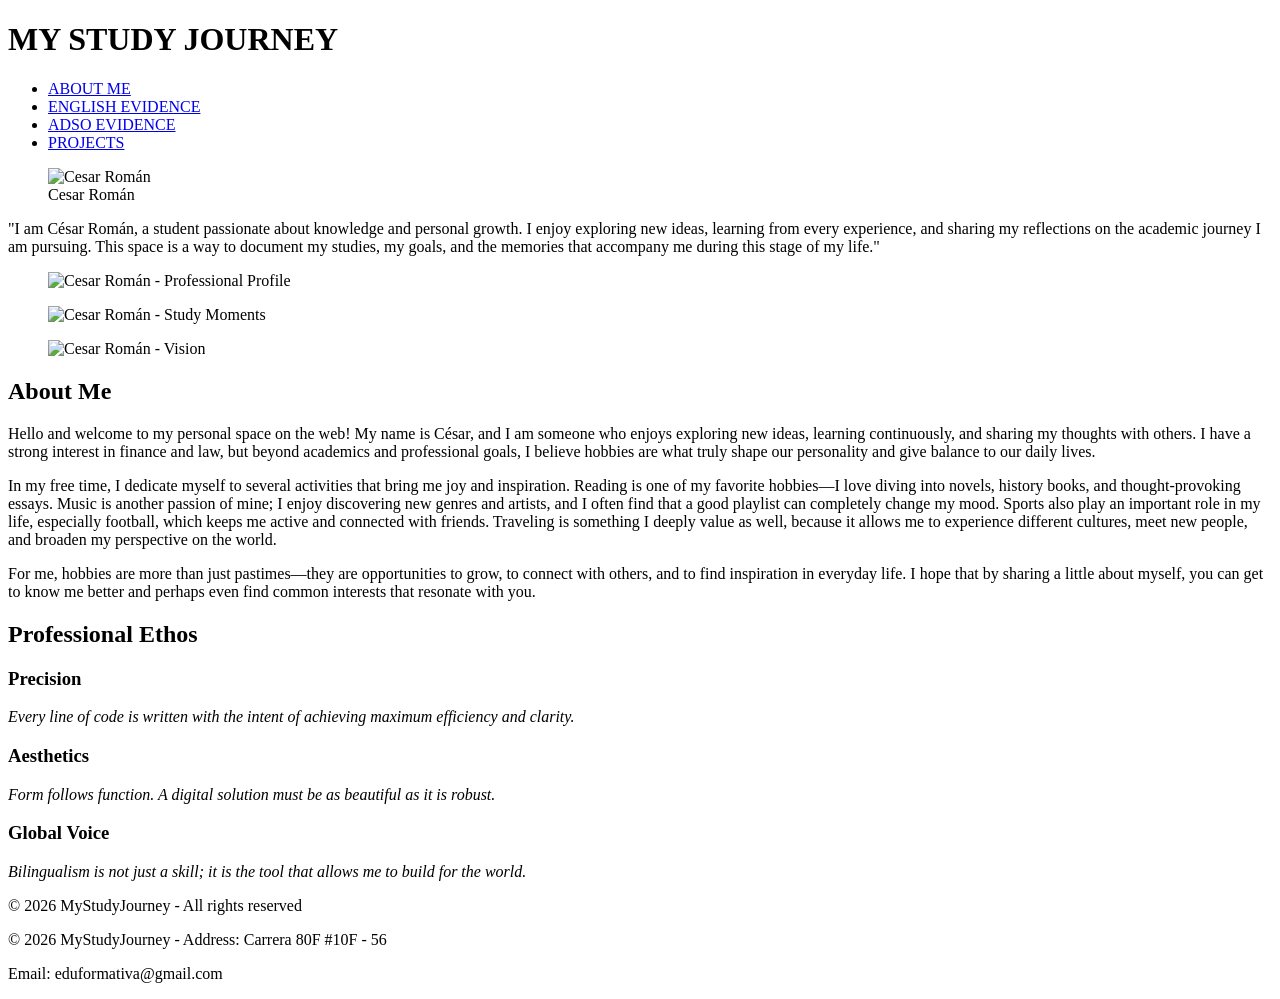
==== index.html @ 917e1575 "Add files via upload" ====
<!DOCTYPE html>
<html lang="en">
<head>
    <meta charset="UTF-8">
    <meta name="viewport" content="width=device-width, initial-scale=1.0">
    <meta name="description" content=""Welcome to MyStudyJourney, a personal blog where I share experiences, reflections, and lessons learned throughout my academic path.">
    <title>My Study Journey</title>
    <link rel="stylesheet" href="body.css">
</head>

<body>
    <header>
    <h1>MY STUDY JOURNEY</h1>
    <nav>
        <ul>
            <li><a href="index.html">ABOUT ME</a></li>
            <li><a href="ENGLISH_EVIDENCE.html">ENGLISH EVIDENCE</a></li>
            <li><a href="ADSO_EVIDENCE.html">ADSO EVIDENCE</a></li>
            <li><a href="PROJECTS.html">PROJECTS</a></li>  
        </ul>
    </nav>
    </header>


<main>
    <section>
        <figure>
            <img src="imagenes/CesarRomán.png" alt="Cesar Román">
            <figcaption>Cesar Román</figcaption>
        </figure>
        <p>"I am César Román, a student passionate about knowledge and personal growth. I enjoy exploring new ideas, learning from every experience, and sharing my reflections on the academic journey I am pursuing. This space is a way to document my studies, my goals, and the memories that accompany me during this stage of my life."</p>
    </section>

    <section class="gallery-essence">
    <div class="gallery-grid">
        <figure class="gallery-item">
            <img src="imagenes/caminata.jpg" alt="Cesar Román - Professional Profile">
        </figure>
        <figure class="gallery-item">
            <img src="imagenes/deporte.jpg" alt="Cesar Román - Study Moments">
        </figure>
        <figure class="gallery-item">
            <img src="imagenes/estudio.jpg" alt="Cesar Román - Vision">
        </figure>
    </div>
</section>

    <section id="about">
        <h2>About Me</h2>
            <p>Hello and welcome to my personal space on the web! 
            My name is César, and I am someone who enjoys exploring new ideas, learning continuously, 
            and sharing my thoughts with others. I have a strong interest in finance and law, 
            but beyond academics and professional goals, I believe hobbies are what truly shape our personality 
            and give balance to our daily lives.</p>

            <p>In my free time, I dedicate myself to several activities that bring me joy and inspiration. 
            Reading is one of my favorite hobbies—I love diving into novels, history books, and thought‑provoking essays. 
            Music is another passion of mine; I enjoy discovering new genres and artists, and I often find that 
            a good playlist can completely change my mood. Sports also play an important role in my life, 
            especially football, which keeps me active and connected with friends. 
            Traveling is something I deeply value as well, because it allows me to experience different cultures, 
            meet new people, and broaden my perspective on the world.</p>

            <p>For me, hobbies are more than just pastimes—they are opportunities to grow, 
            to connect with others, and to find inspiration in everyday life. 
            I hope that by sharing a little about myself, you can get to know me better 
            and perhaps even find common interests that resonate with you.</p>
    </section>

    <section class="philosophy-section">
    <h2 class="section-title">Professional Ethos</h2>
    <div class="philosophy-grid">
        <div class="ethos-item">
            <h3>Precision</h3>
            <p><i>Every line of code is written with the intent of achieving maximum efficiency and clarity.</i></p>
        </div>
        <div class="ethos-item">
            <h3>Aesthetics</h3>
            <p><i>Form follows function. A digital solution must be as beautiful as it is robust.</i></p>
        </div>
        <div class="ethos-item">
            <h3>Global Voice</h3>
            <p><i>Bilingualism is not just a skill; it is the tool that allows me to build for the world.</i></p>
        </div>
    </div>
</section>
</main>


    <footer>
            <p>© 2026 MyStudyJourney - All rights reserved</p>
            <p>© 2026 MyStudyJourney - Address: Carrera 80F #10F - 56</p>
            <p>Email: eduformativa@gmail.com</p>
    </footer>
    <script src="script.js"></script>
    </body>
</html>
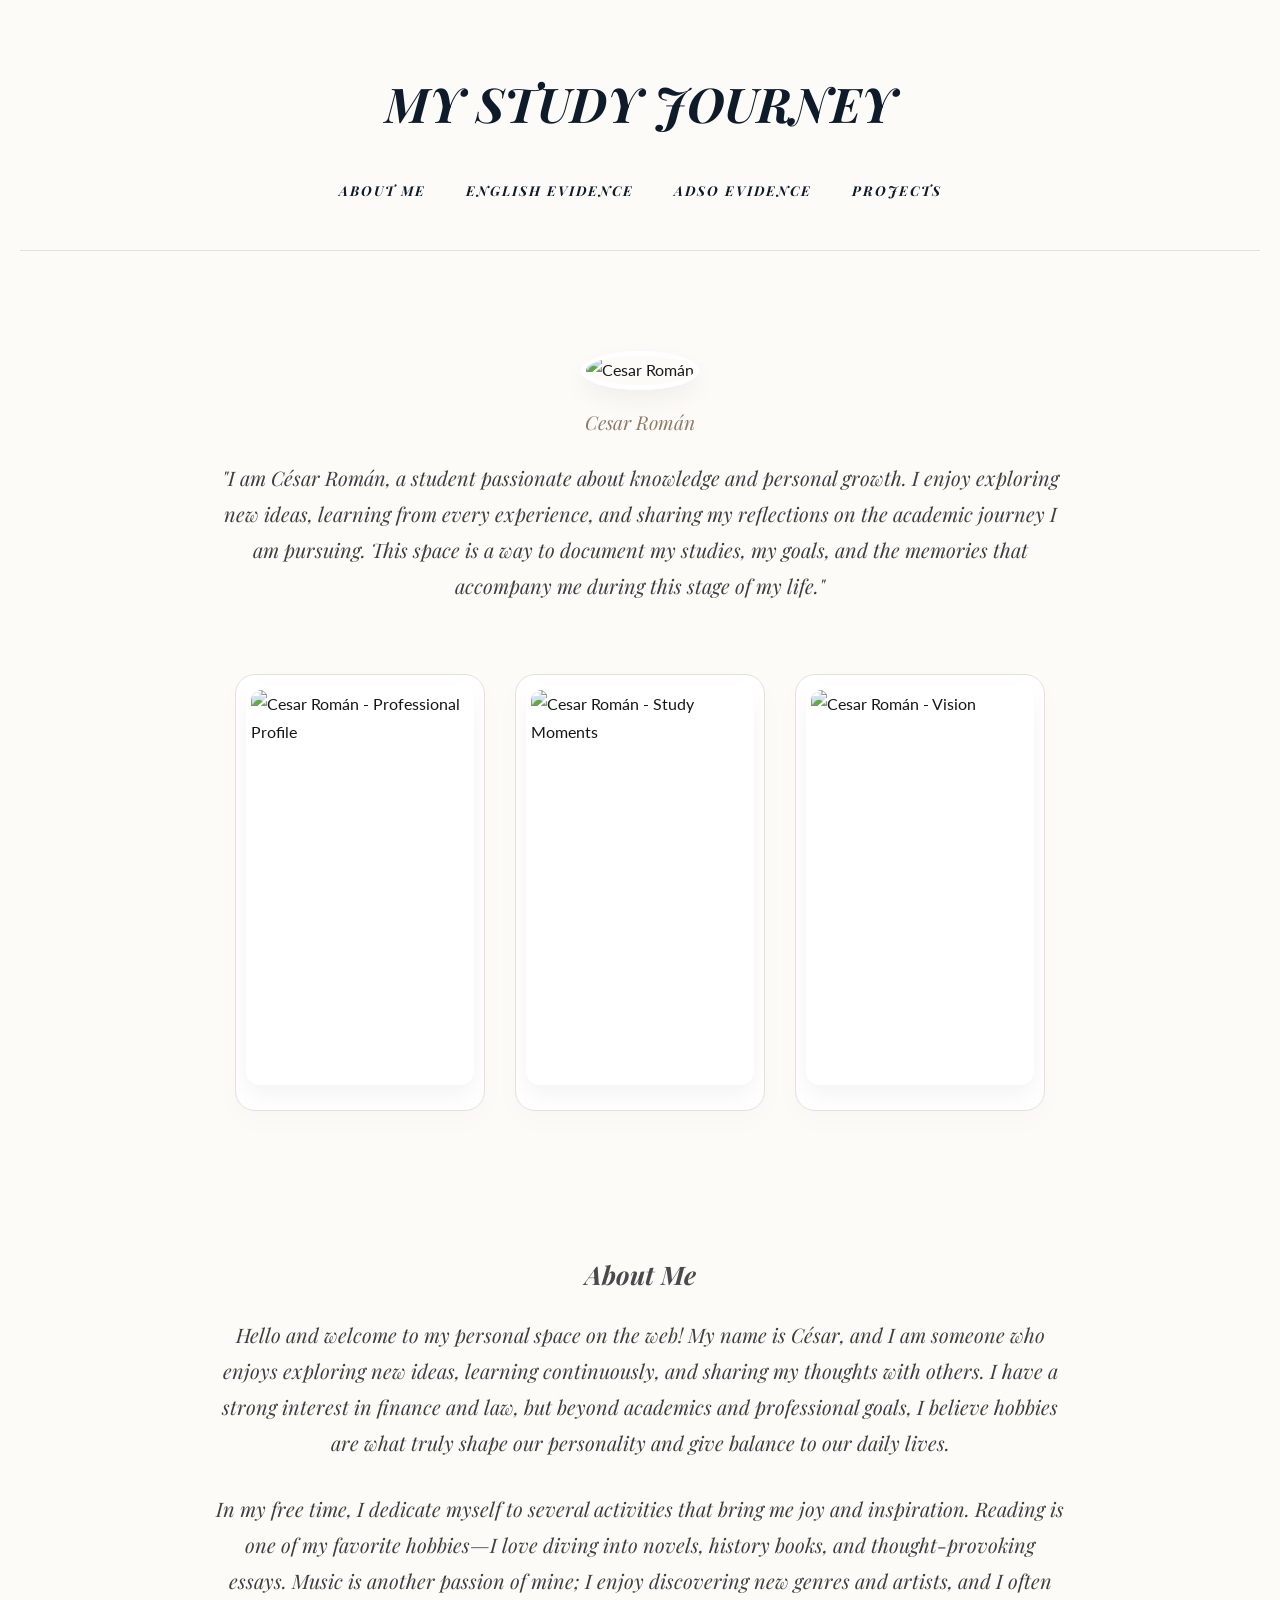
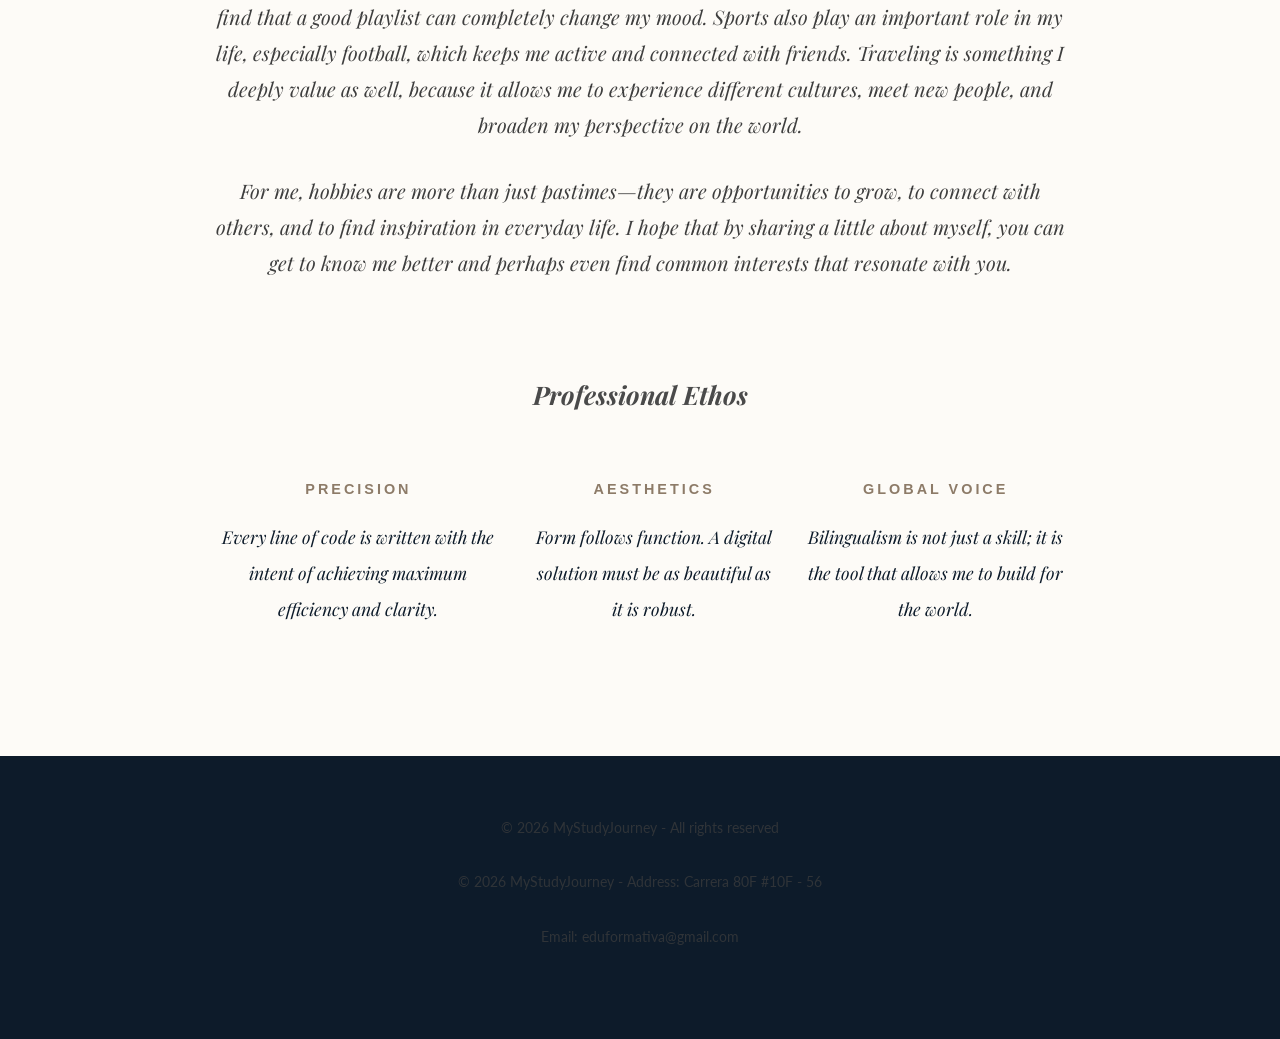
==== commit f0eb874b: "confirm" ====
--- a/index.html
+++ b/index.html
@@ -5,7 +5,7 @@
     <meta name="viewport" content="width=device-width, initial-scale=1.0">
     <meta name="description" content=""Welcome to MyStudyJourney, a personal blog where I share experiences, reflections, and lessons learned throughout my academic path.">
     <title>My Study Journey</title>
-    <link rel="stylesheet" href="body.css">
+    <link rel="stylesheet" href="./My_Study_Journey.html/body.css">
 </head>
 
 <body>
@@ -92,6 +92,6 @@
             <p>© 2026 MyStudyJourney - Address: Carrera 80F #10F - 56</p>
             <p>Email: eduformativa@gmail.com</p>
     </footer>
-    <script src="script.js"></script>
+    <script src="My_Study_Journey.html/script.js"></script>
     </body>
 </html>
--- a/My_Study_Journey.html/body.css
+++ b/My_Study_Journey.html/body.css
@@ -0,0 +1,264 @@
+/* =========================================
+   ESTILO: OLD MONEY REFINED (CURSIVA Y CENTRADO)
+   ========================================= */
+
+@import url('https://fonts.googleapis.com/css2?family=Playfair+Display:ital,wght@0,400;0,700;1,400;1,700&family=Lato:ital,wght@0,300;0,400;1,300;1,400&display=swap');
+
+* {
+    margin: 0;
+    padding: 0;
+    box-sizing: border-box;
+}
+
+body {
+    background-color: #fdfbf7;
+    color: #1a1a1a;
+    font-family: 'Lato', sans-serif;
+    line-height: 1.8;
+    overflow-x: hidden;
+}
+
+/* --- NAVEGACIÓN --- */
+nav {
+    padding: 30px 0;
+    background-color: #fff;
+    border-bottom: 1px solid #e5e0d8;
+    position: sticky;
+    top: 0;
+    z-index: 1000;
+}
+
+nav ul {
+    list-style: none;
+    display: flex;
+    justify-content: center;
+    gap: 40px;
+    flex-wrap: wrap;
+}
+
+nav ul li a {
+    text-decoration: none;
+    color: #0d1b2a;
+    font-size: 0.85rem;
+    letter-spacing: 2px;
+    font-weight: 700;
+    text-transform: uppercase;
+    display: inline-block;
+    transition: all 0.3s ease;
+    position: relative;
+}
+
+nav ul li a:hover {
+    color: #8d7b68;
+    transform: scale(1.1);
+}
+
+nav ul li a::after {
+    content: '';
+    position: absolute;
+    width: 0;
+    height: 1px;
+    bottom: -5px;
+    left: 0;
+    background-color: #8d7b68;
+    transition: width 0.3s ease;
+}
+
+nav ul li a:hover::after {
+    width: 100%;
+}
+
+/* --- ENCABEZADOS Y TÍTULOS --- */
+header {
+    text-align: center;
+    padding: 60px 20px;
+}
+
+h1 {
+    text-align: center;
+    font-family: 'Playfair Display', serif;
+    font-size: 3rem;
+    color: #0d1b2a;
+    font-style: italic; /* Inclinada a la derecha */
+}
+
+/* Títulos de videos centrados sobre el contenido */
+h2 {
+    font-family: 'Playfair Display', serif;
+    font-size: 1.6rem;
+    color: #4a4a4a;
+    font-style: italic; /* Inclinada a la derecha */
+    margin: 60px auto 20px auto;
+    text-align: center; /* Centrado absoluto sobre el video */
+    display: block;
+    max-width: 800px;
+}
+
+/* --- CONTENIDO Y VÍDEOS --- */
+main, #seccion {
+    max-width: 900px;
+    margin: 40px auto;
+    padding: 0 25px;
+}
+
+p {
+    font-family: 'Playfair Display', serif;
+    font-style: italic; /* Texto inclinado elegante */
+    font-size: 1.25rem;
+    color: #3e3e3e;
+    text-align: center;
+    margin-bottom: 30px;
+}
+
+video {
+    width: 100%;
+    max-width: 800px;
+    border-radius: 4px;
+    border: 1px solid #e5e0d8;
+    background: #000;
+    display: block;
+    margin: 0 auto 50px auto; /* Centrado horizontal */
+    box-shadow: 0 10px 30px rgba(0,0,0,0.03);
+}
+
+/* --- LISTAS DE PROYECTOS --- */
+ul {
+    list-style: none;
+    text-align: center;
+}
+
+ul li {
+    margin-bottom: 15px;
+}
+
+ul li a {
+    color: #4a4a4a;
+    text-decoration: none;
+    font-family: 'Playfair Display', serif;
+    font-style: italic; /* Inclinada */
+    font-size: 1.3rem;
+    transition: all 0.3s ease;
+    display: inline-block;
+}
+
+ul li a:hover {
+    color: #8d7b68;
+    transform: scale(1.05);
+}
+
+/* --- FIGURA E IMAGEN --- */
+section {
+    display: flex;
+    flex-direction: column;
+    align-items: center;
+}
+
+figure img {
+    width: 220px;
+    height: 220px;
+    object-fit: cover;
+    border-radius: 50%;
+    border: 5px solid #fff;
+    box-shadow: 0 10px 25px rgba(0,0,0,0.05);
+    margin-bottom: 15px;
+}
+
+figcaption {
+    text-align: center;
+    font-family: 'Playfair Display', serif;
+    font-style: italic;
+    color: #8d7b68;
+    font-size: 1.2rem;
+    margin-bottom: 20px;
+}
+
+/* --- FOOTER --- */
+footer {
+    background-color: #0d1b2a;
+    color: #fdfbf7;
+    padding: 60px 20px;
+    text-align: center;
+    margin-top: 100px;
+}
+
+footer p {
+    font-family: 'Lato', sans-serif;
+    font-style: normal; /* El footer suele ir recto por legibilidad legal */
+    font-size: 0.85rem;
+    opacity: 0.7;
+    text-align: center;
+}
+
+.philosophy-grid {
+    display: flex;
+    justify-content: space-around;
+    gap: 30px;
+    margin-top: 40px;
+    text-align: center;
+}
+
+.ethos-item h3 {
+    font-family: 'Lato', sans-serif;
+    text-transform: uppercase;
+    letter-spacing: 3px;
+    font-size: 0.9rem;
+    color: #8d7b68; /* Dorado/Bronce */
+    margin-bottom: 15px;
+}
+
+.ethos-item p i {
+    font-family: 'Playfair Display', serif;
+    font-size: 1.1rem;
+    color: #0d1b2a;
+}
+
+/* --- LUXURY PHOTO GRID (BORDES REDONDEADOS) --- */
+.gallery-essence {
+    max-width: 1000px;
+    margin: 40px auto 80px auto;
+    padding: 0 20px;
+}
+
+.gallery-grid {
+    display: flex;
+    justify-content: center;
+    gap: 30px; /* Aumentamos un poco el espacio para que respiren */
+    flex-wrap: wrap;
+}
+
+.gallery-item {
+    flex: 1;
+    min-width: 250px;
+    max-width: 300px;
+    overflow: hidden;
+    border: 1px solid #e5e0d8;
+    background-color: #fff;
+    padding: 10px;
+    box-shadow: 0 10px 30px rgba(0,0,0,0.02);
+    transition: transform 0.5s cubic-bezier(0.16, 1, 0.3, 1);
+    
+    /* ESTA ES LA CLAVE: Hace que el marco sea redondo */
+    border-radius: 20px; /* Ajusta este número: más alto = más redondo */
+}
+
+.gallery-item img {
+    width: 100%;
+    height: 400px;
+    object-fit: cover;
+    filter: sepia(10%) contrast(105%);
+    transition: transform 1.2s cubic-bezier(0.16, 1, 0.3, 1);
+    display: block;
+    
+    /* ESTA ES LA CLAVE 2: Hace que la foto también sea redonda */
+    border-radius: 15px; /* Un poco menos que el marco para que encaje bien */
+}
+
+/* Efecto Hover: Se mantiene igual de elegante */
+.gallery-item:hover img {
+    transform: scale(1.08);
+}
+
+.gallery-item:hover {
+    transform: translateY(-5px);
+    box-shadow: 0 20px 40px rgba(141, 123, 104, 0.1);
+}
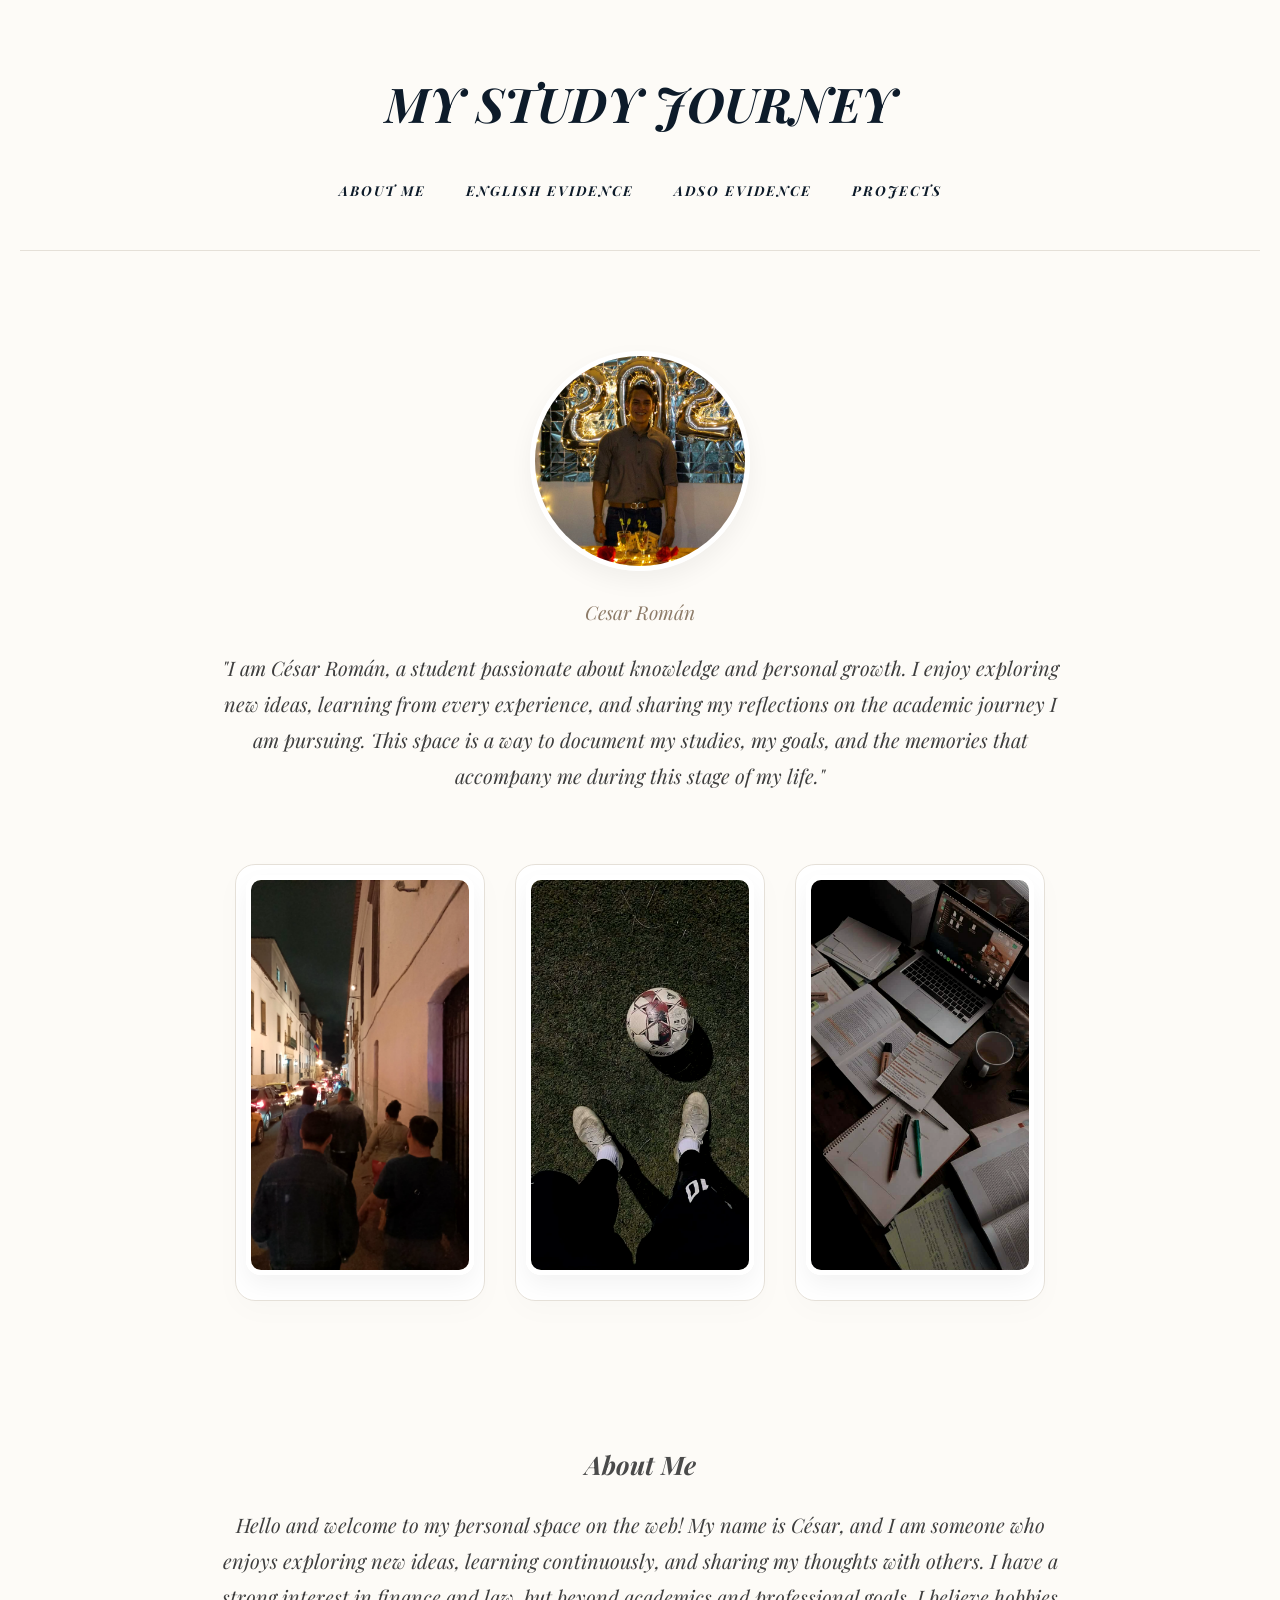
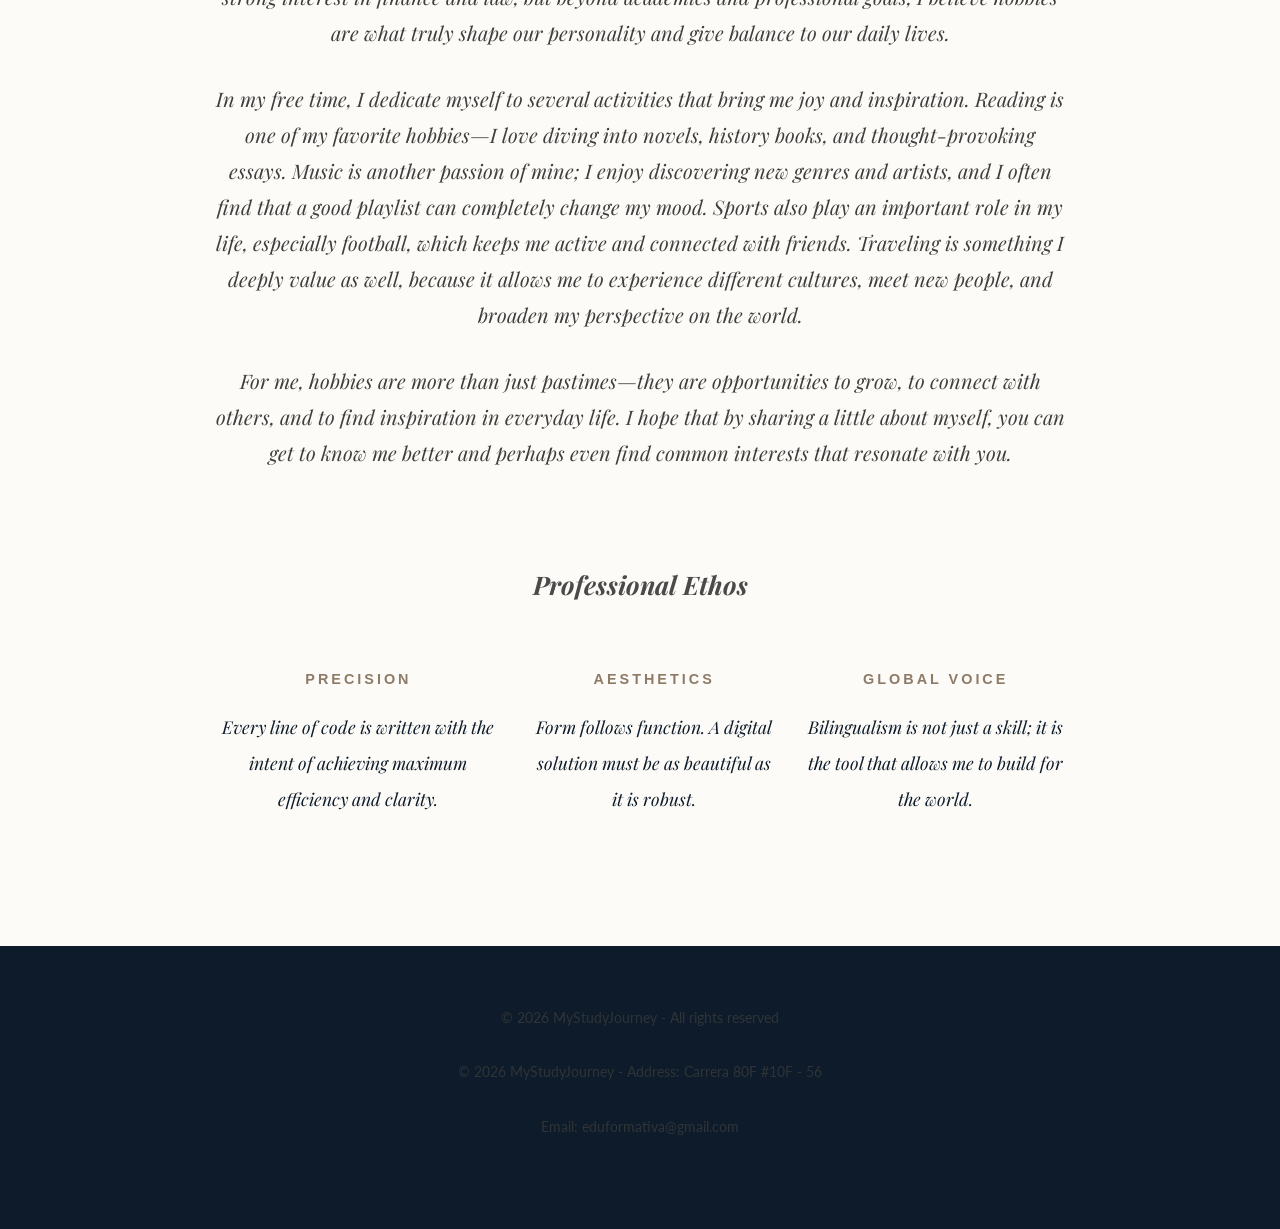
==== commit 3a6f6f6b: "Add files via upload" ====
--- a/index.html
+++ b/index.html
@@ -5,7 +5,7 @@
     <meta name="viewport" content="width=device-width, initial-scale=1.0">
     <meta name="description" content=""Welcome to MyStudyJourney, a personal blog where I share experiences, reflections, and lessons learned throughout my academic path.">
     <title>My Study Journey</title>
-    <link rel="stylesheet" href="./My_Study_Journey.html/body.css">
+    <link rel="stylesheet" href="body.css">
 </head>
 
 <body>
@@ -92,6 +92,6 @@
             <p>© 2026 MyStudyJourney - Address: Carrera 80F #10F - 56</p>
             <p>Email: eduformativa@gmail.com</p>
     </footer>
-    <script src="My_Study_Journey.html/script.js"></script>
+    <script src="script.js"></script>
     </body>
 </html>
--- a/body.css
+++ b/body.css
@@ -0,0 +1,264 @@
+/* =========================================
+   ESTILO: OLD MONEY REFINED (CURSIVA Y CENTRADO)
+   ========================================= */
+
+@import url('https://fonts.googleapis.com/css2?family=Playfair+Display:ital,wght@0,400;0,700;1,400;1,700&family=Lato:ital,wght@0,300;0,400;1,300;1,400&display=swap');
+
+* {
+    margin: 0;
+    padding: 0;
+    box-sizing: border-box;
+}
+
+body {
+    background-color: #fdfbf7;
+    color: #1a1a1a;
+    font-family: 'Lato', sans-serif;
+    line-height: 1.8;
+    overflow-x: hidden;
+}
+
+/* --- NAVEGACIÓN --- */
+nav {
+    padding: 30px 0;
+    background-color: #fff;
+    border-bottom: 1px solid #e5e0d8;
+    position: sticky;
+    top: 0;
+    z-index: 1000;
+}
+
+nav ul {
+    list-style: none;
+    display: flex;
+    justify-content: center;
+    gap: 40px;
+    flex-wrap: wrap;
+}
+
+nav ul li a {
+    text-decoration: none;
+    color: #0d1b2a;
+    font-size: 0.85rem;
+    letter-spacing: 2px;
+    font-weight: 700;
+    text-transform: uppercase;
+    display: inline-block;
+    transition: all 0.3s ease;
+    position: relative;
+}
+
+nav ul li a:hover {
+    color: #8d7b68;
+    transform: scale(1.1);
+}
+
+nav ul li a::after {
+    content: '';
+    position: absolute;
+    width: 0;
+    height: 1px;
+    bottom: -5px;
+    left: 0;
+    background-color: #8d7b68;
+    transition: width 0.3s ease;
+}
+
+nav ul li a:hover::after {
+    width: 100%;
+}
+
+/* --- ENCABEZADOS Y TÍTULOS --- */
+header {
+    text-align: center;
+    padding: 60px 20px;
+}
+
+h1 {
+    text-align: center;
+    font-family: 'Playfair Display', serif;
+    font-size: 3rem;
+    color: #0d1b2a;
+    font-style: italic; /* Inclinada a la derecha */
+}
+
+/* Títulos de videos centrados sobre el contenido */
+h2 {
+    font-family: 'Playfair Display', serif;
+    font-size: 1.6rem;
+    color: #4a4a4a;
+    font-style: italic; /* Inclinada a la derecha */
+    margin: 60px auto 20px auto;
+    text-align: center; /* Centrado absoluto sobre el video */
+    display: block;
+    max-width: 800px;
+}
+
+/* --- CONTENIDO Y VÍDEOS --- */
+main, #seccion {
+    max-width: 900px;
+    margin: 40px auto;
+    padding: 0 25px;
+}
+
+p {
+    font-family: 'Playfair Display', serif;
+    font-style: italic; /* Texto inclinado elegante */
+    font-size: 1.25rem;
+    color: #3e3e3e;
+    text-align: center;
+    margin-bottom: 30px;
+}
+
+video {
+    width: 100%;
+    max-width: 800px;
+    border-radius: 4px;
+    border: 1px solid #e5e0d8;
+    background: #000;
+    display: block;
+    margin: 0 auto 50px auto; /* Centrado horizontal */
+    box-shadow: 0 10px 30px rgba(0,0,0,0.03);
+}
+
+/* --- LISTAS DE PROYECTOS --- */
+ul {
+    list-style: none;
+    text-align: center;
+}
+
+ul li {
+    margin-bottom: 15px;
+}
+
+ul li a {
+    color: #4a4a4a;
+    text-decoration: none;
+    font-family: 'Playfair Display', serif;
+    font-style: italic; /* Inclinada */
+    font-size: 1.3rem;
+    transition: all 0.3s ease;
+    display: inline-block;
+}
+
+ul li a:hover {
+    color: #8d7b68;
+    transform: scale(1.05);
+}
+
+/* --- FIGURA E IMAGEN --- */
+section {
+    display: flex;
+    flex-direction: column;
+    align-items: center;
+}
+
+figure img {
+    width: 220px;
+    height: 220px;
+    object-fit: cover;
+    border-radius: 50%;
+    border: 5px solid #fff;
+    box-shadow: 0 10px 25px rgba(0,0,0,0.05);
+    margin-bottom: 15px;
+}
+
+figcaption {
+    text-align: center;
+    font-family: 'Playfair Display', serif;
+    font-style: italic;
+    color: #8d7b68;
+    font-size: 1.2rem;
+    margin-bottom: 20px;
+}
+
+/* --- FOOTER --- */
+footer {
+    background-color: #0d1b2a;
+    color: #fdfbf7;
+    padding: 60px 20px;
+    text-align: center;
+    margin-top: 100px;
+}
+
+footer p {
+    font-family: 'Lato', sans-serif;
+    font-style: normal; /* El footer suele ir recto por legibilidad legal */
+    font-size: 0.85rem;
+    opacity: 0.7;
+    text-align: center;
+}
+
+.philosophy-grid {
+    display: flex;
+    justify-content: space-around;
+    gap: 30px;
+    margin-top: 40px;
+    text-align: center;
+}
+
+.ethos-item h3 {
+    font-family: 'Lato', sans-serif;
+    text-transform: uppercase;
+    letter-spacing: 3px;
+    font-size: 0.9rem;
+    color: #8d7b68; /* Dorado/Bronce */
+    margin-bottom: 15px;
+}
+
+.ethos-item p i {
+    font-family: 'Playfair Display', serif;
+    font-size: 1.1rem;
+    color: #0d1b2a;
+}
+
+/* --- LUXURY PHOTO GRID (BORDES REDONDEADOS) --- */
+.gallery-essence {
+    max-width: 1000px;
+    margin: 40px auto 80px auto;
+    padding: 0 20px;
+}
+
+.gallery-grid {
+    display: flex;
+    justify-content: center;
+    gap: 30px; /* Aumentamos un poco el espacio para que respiren */
+    flex-wrap: wrap;
+}
+
+.gallery-item {
+    flex: 1;
+    min-width: 250px;
+    max-width: 300px;
+    overflow: hidden;
+    border: 1px solid #e5e0d8;
+    background-color: #fff;
+    padding: 10px;
+    box-shadow: 0 10px 30px rgba(0,0,0,0.02);
+    transition: transform 0.5s cubic-bezier(0.16, 1, 0.3, 1);
+    
+    /* ESTA ES LA CLAVE: Hace que el marco sea redondo */
+    border-radius: 20px; /* Ajusta este número: más alto = más redondo */
+}
+
+.gallery-item img {
+    width: 100%;
+    height: 400px;
+    object-fit: cover;
+    filter: sepia(10%) contrast(105%);
+    transition: transform 1.2s cubic-bezier(0.16, 1, 0.3, 1);
+    display: block;
+    
+    /* ESTA ES LA CLAVE 2: Hace que la foto también sea redonda */
+    border-radius: 15px; /* Un poco menos que el marco para que encaje bien */
+}
+
+/* Efecto Hover: Se mantiene igual de elegante */
+.gallery-item:hover img {
+    transform: scale(1.08);
+}
+
+.gallery-item:hover {
+    transform: translateY(-5px);
+    box-shadow: 0 20px 40px rgba(141, 123, 104, 0.1);
+}
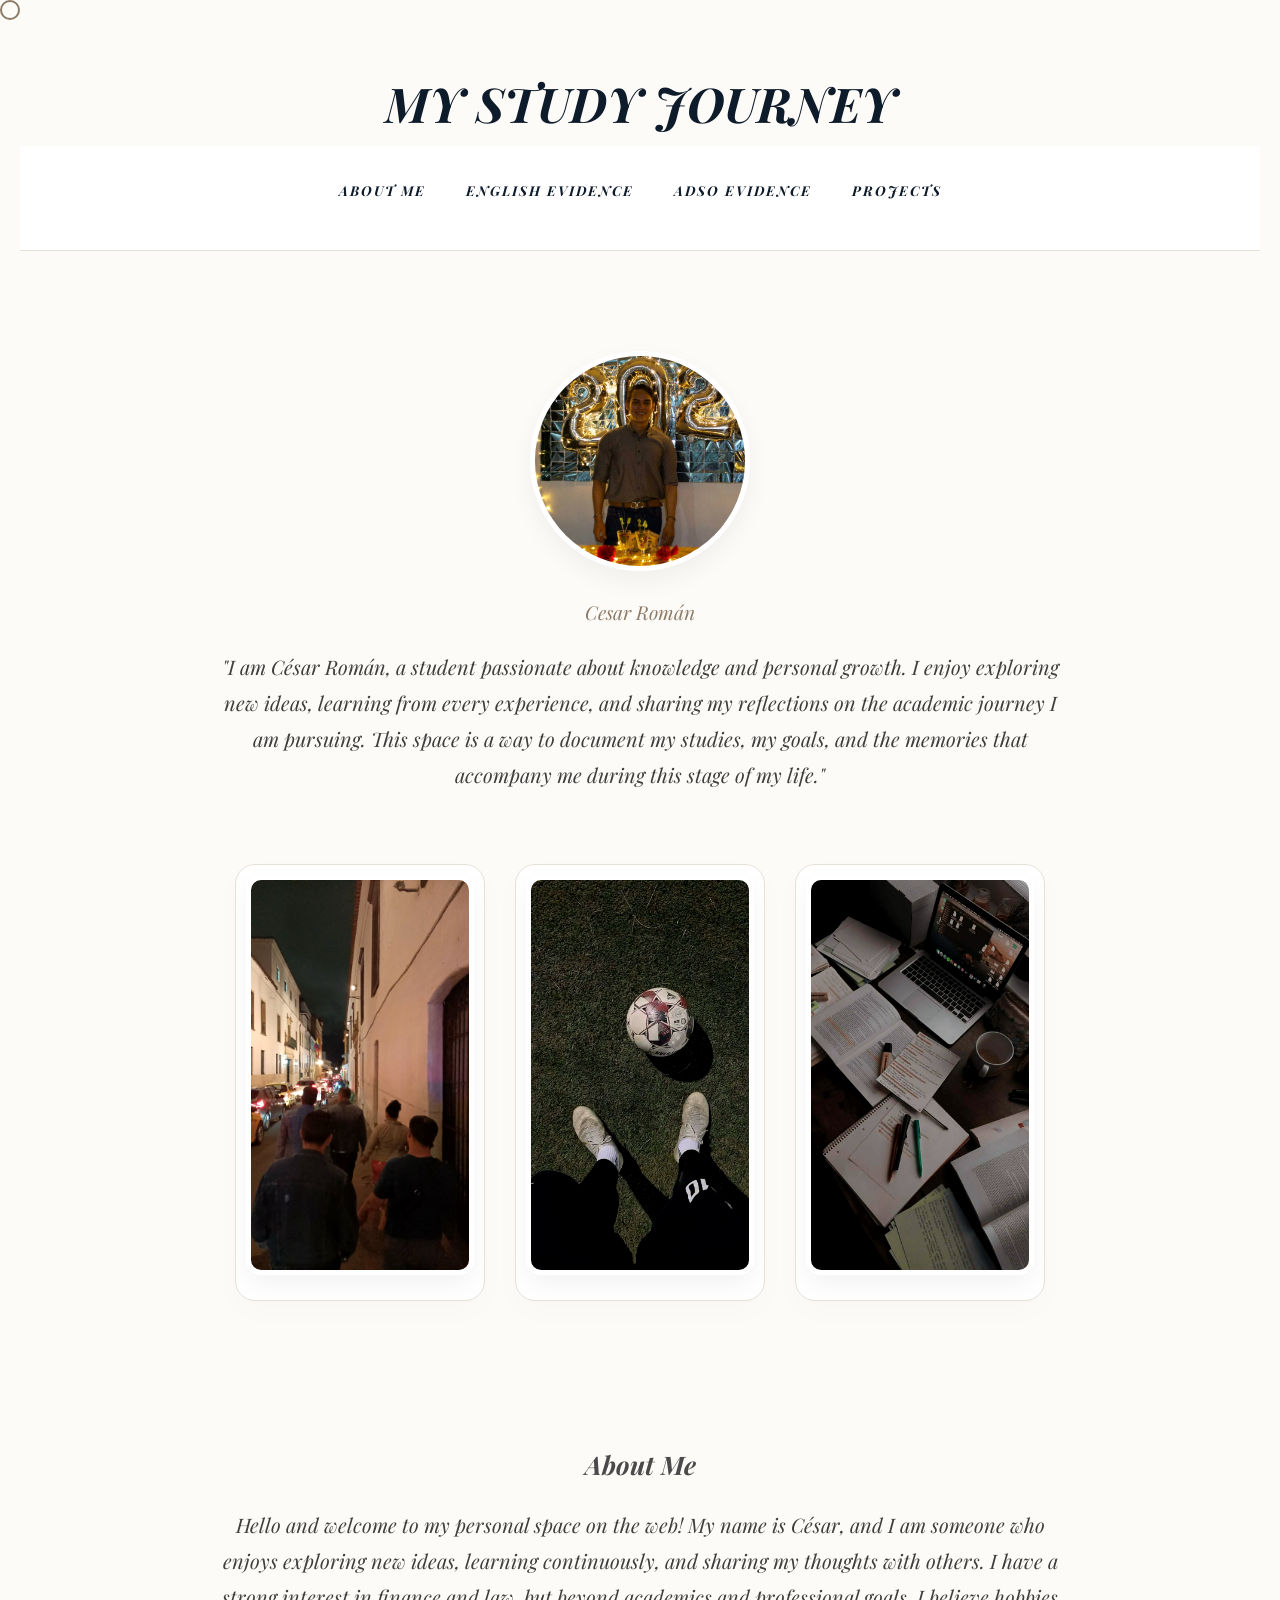
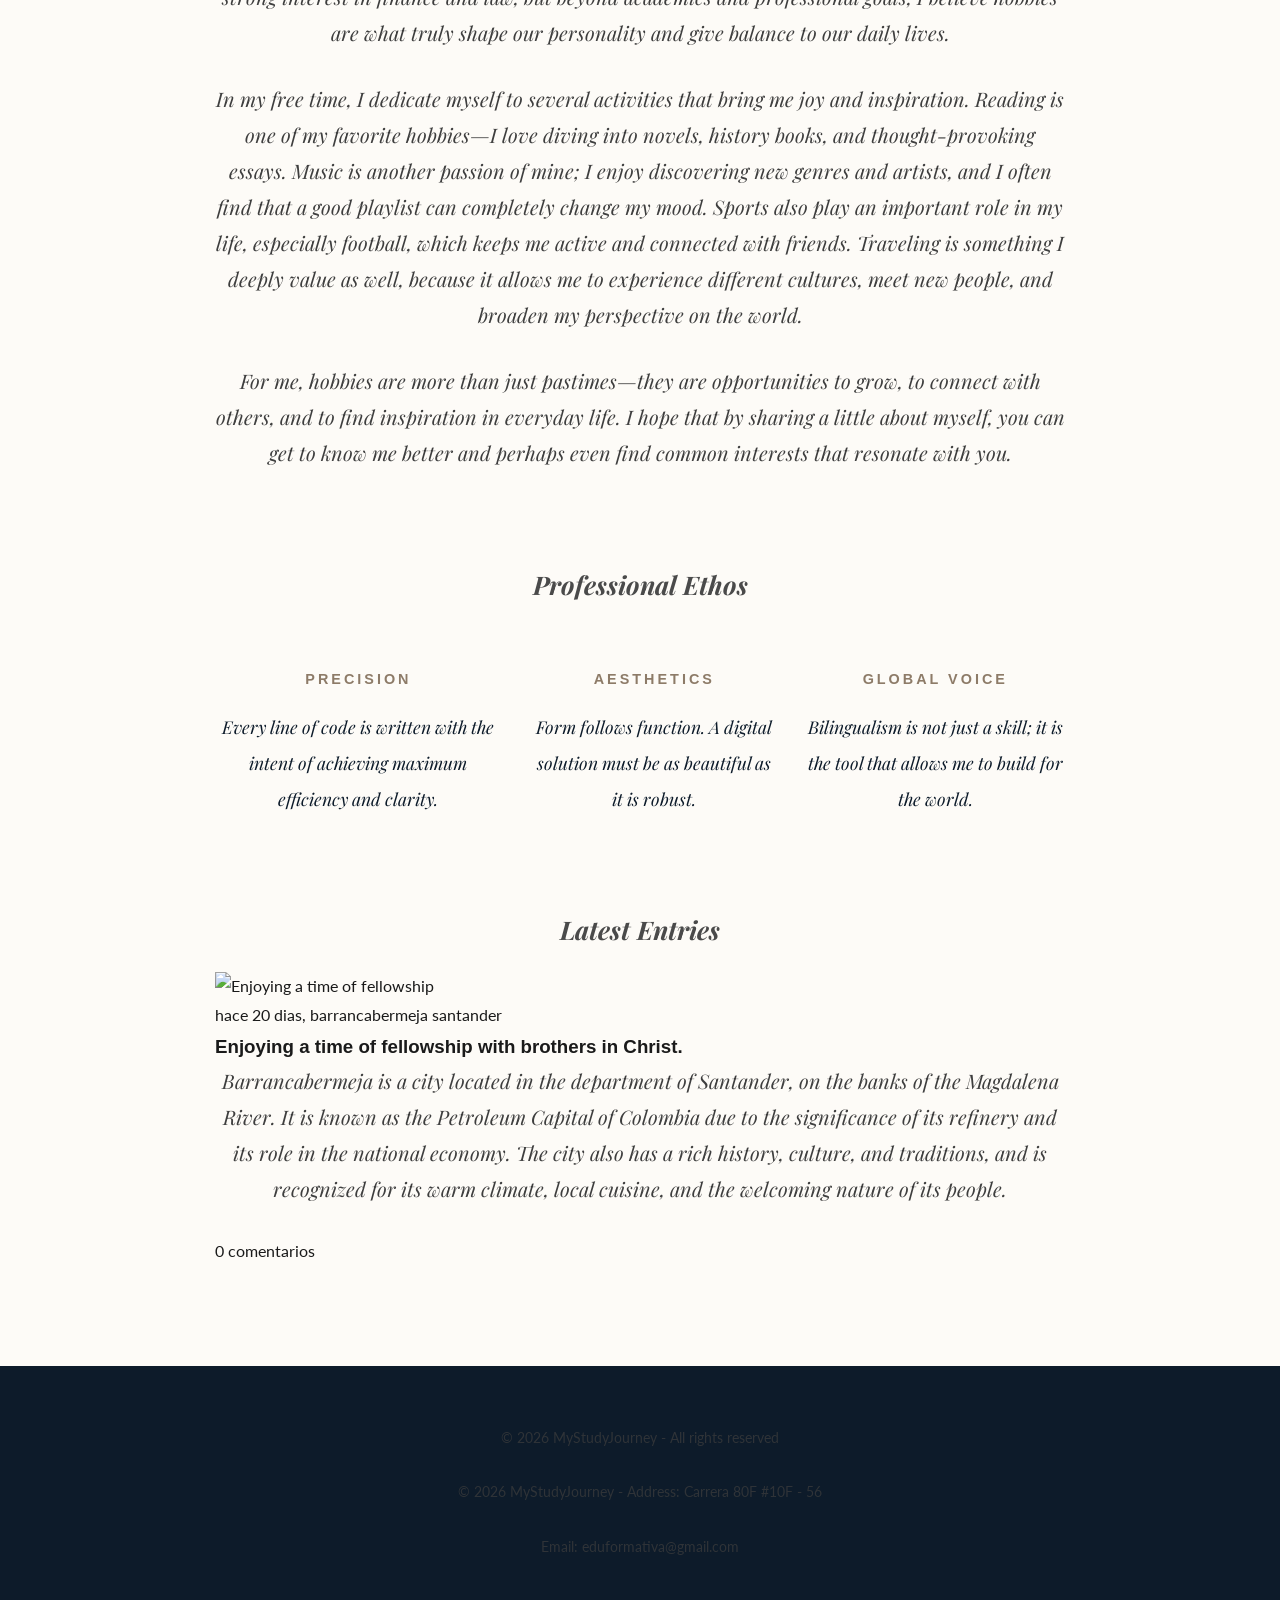
==== commit ae25aed4: "Add latest entries section with article Added a new section for latest entries with an article about" ====
--- a/index.html
+++ b/index.html
@@ -3,7 +3,7 @@
 <head>
     <meta charset="UTF-8">
     <meta name="viewport" content="width=device-width, initial-scale=1.0">
-    <meta name="description" content=""Welcome to MyStudyJourney, a personal blog where I share experiences, reflections, and lessons learned throughout my academic path.">
+    <meta name="description" content="Welcome to MyStudyJourney, a personal blog where I share experiences, reflections, and lessons learned throughout my academic path.">
     <title>My Study Journey</title>
     <link rel="stylesheet" href="body.css">
 </head>
@@ -84,6 +84,26 @@
         </div>
     </div>
 </section>
+
+<section class="latest-entries reveal-element">
+    <h2 class="section-title">Latest Entries</h2>
+    
+    <article class="entry-card">
+        <div class="entry-image">
+            <img src="imagenes/compañerismo_en_barrancabermeja.jpg" alt="Enjoying a time of fellowship" class="entry-card-image">
+        </div>
+        <div class="entry-content">
+            <span class="entry-meta">hace 20 dias, barrancabermeja santander</span>
+            <h3 class="entry-title">Enjoying a time of fellowship with brothers in Christ.</h3>
+            <p class="entry-excerpt">
+                Barrancabermeja is a city located in the department of Santander, on the banks of the Magdalena River. It is known as the Petroleum Capital of Colombia due to the significance of its refinery and its role in the national economy. The city also has a rich history, culture, and traditions, and is recognized for its warm climate, local cuisine, and the welcoming nature of its people.
+            </p>
+            <div class="entry-footer">
+                <span>0 comentarios</span>
+            </div>
+        </div>
+    </article>
+</section>
 </main>
 
 
@@ -94,4 +114,6 @@
     </footer>
     <script src="script.js"></script>
     </body>
-</html>+
+</html>
+
--- a/body.css
+++ b/body.css
@@ -261,4 +261,118 @@
 .gallery-item:hover {
     transform: translateY(-5px);
     box-shadow: 0 20px 40px rgba(141, 123, 104, 0.1);
-}+
+}
+
+/* --- ESTILO PARA LOS ENLACES DE PROYECTOS (CORREGIDO) --- */
+/* Usamos selectores más específicos para que el navegador le haga caso */
+
+main ul li a.project-link {
+    display: inline-block !important;
+    color: #8d7b68 !important; /* Color bronce forzado */
+    text-decoration: none !important;
+    font-family: 'Playfair Display', serif !important;
+    font-style: italic !important;
+    font-size: 1.2rem !important;
+    padding: 15px 25px;
+    border: 1px solid #8d7b68; /* Marco color bronce */
+    border-radius: 8px; /* Bordes un poco redondos como pediste antes */
+    transition: all 0.4s ease;
+    margin-top: 20px;
+    background-color: transparent;
+}
+
+main ul li a.project-link:hover {
+    background-color: #8d7b68 !important;
+    color: #fff !important;
+    transform: scale(1.05);
+    box-shadow: 0 10px 20px rgba(141, 123, 104, 0.2);
+}
+
+/* --- REVELACIÓN CINEMATOGRÁFICA (CORREGIDO) --- */
+
+/* 1. Estado inicial: Totalmente invisible y desplazado */
+.reveal-element {
+    opacity: 0 !important;
+    transform: translateY(50px) !important; 
+    filter: blur(10px) !important;
+    transition: 
+        opacity 1.5s cubic-bezier(0.16, 1, 0.3, 1), 
+        transform 1.5s cubic-bezier(0.16, 1, 0.3, 1), 
+        filter 1.5s ease !important;
+    will-change: opacity, transform;
+}
+
+/* 2. Estado visible: Se activa mediante el JavaScript */
+.reveal-element.is-visible {
+    opacity: 1 !important;
+    transform: translateY(0) !important;
+    filter: blur(0) !important;
+}
+
+/* 3. Retraso especial para párrafos y videos (efecto cascada) */
+p.reveal-element, video.reveal-element {
+    transition-delay: 0.2s;
+}
+
+/* --- CURSOR DE AUTOR (RE-CORREGIDO) --- */
+.custom-cursor {
+    width: 20px;
+    height: 20px;
+    border: 2px solid #8d7b68 !important;
+    border-radius: 50%;
+    position: fixed;
+    top: 0;
+    left: 0;
+    pointer-events: none;
+    z-index: 999999 !important;
+    background-color: transparent;
+    /* Esta es la clave del efecto suave/lento */
+    transition: 
+        transform 0.1s ease-out, 
+        width 0.3s ease, 
+        height 0.3s ease, 
+        background-color 0.3s ease;
+    display: block !important;
+}
+
+.cursor-hover {
+    width: 60px !important;
+    height: 60px !important;
+    background-color: rgba(141, 123, 104, 0.15) !important;
+    border: 1px solid #8d7b68 !important;
+}
+
+/* --- BARRA DE PROGRESO (LECTURA) --- */
+.scroll-progress {
+    position: fixed;
+    top: 0;
+    left: 0;
+    height: 3px;
+    background: #8d7b68;
+    z-index: 2000;
+    width: 0%;
+}
+
+/* --- EFECTO NAVBAR AL HACER SCROLL --- */
+.nav-scrolled {
+    padding: 15px 0 !important;
+    background-color: rgba(255, 255, 255, 0.85) !important;
+    backdrop-filter: blur(10px);
+    box-shadow: 0 5px 20px rgba(0,0,0,0.05);
+}
+
+/* --- VERSIÓN PROFESIONAL --- */
+@media (min-width: 1024px) {
+    body.custom-cursor-active, 
+    body.custom-cursor-active a, 
+    body.custom-cursor-active button { 
+        cursor: none !important; 
+    }
+}
+
+
+
+
+
+
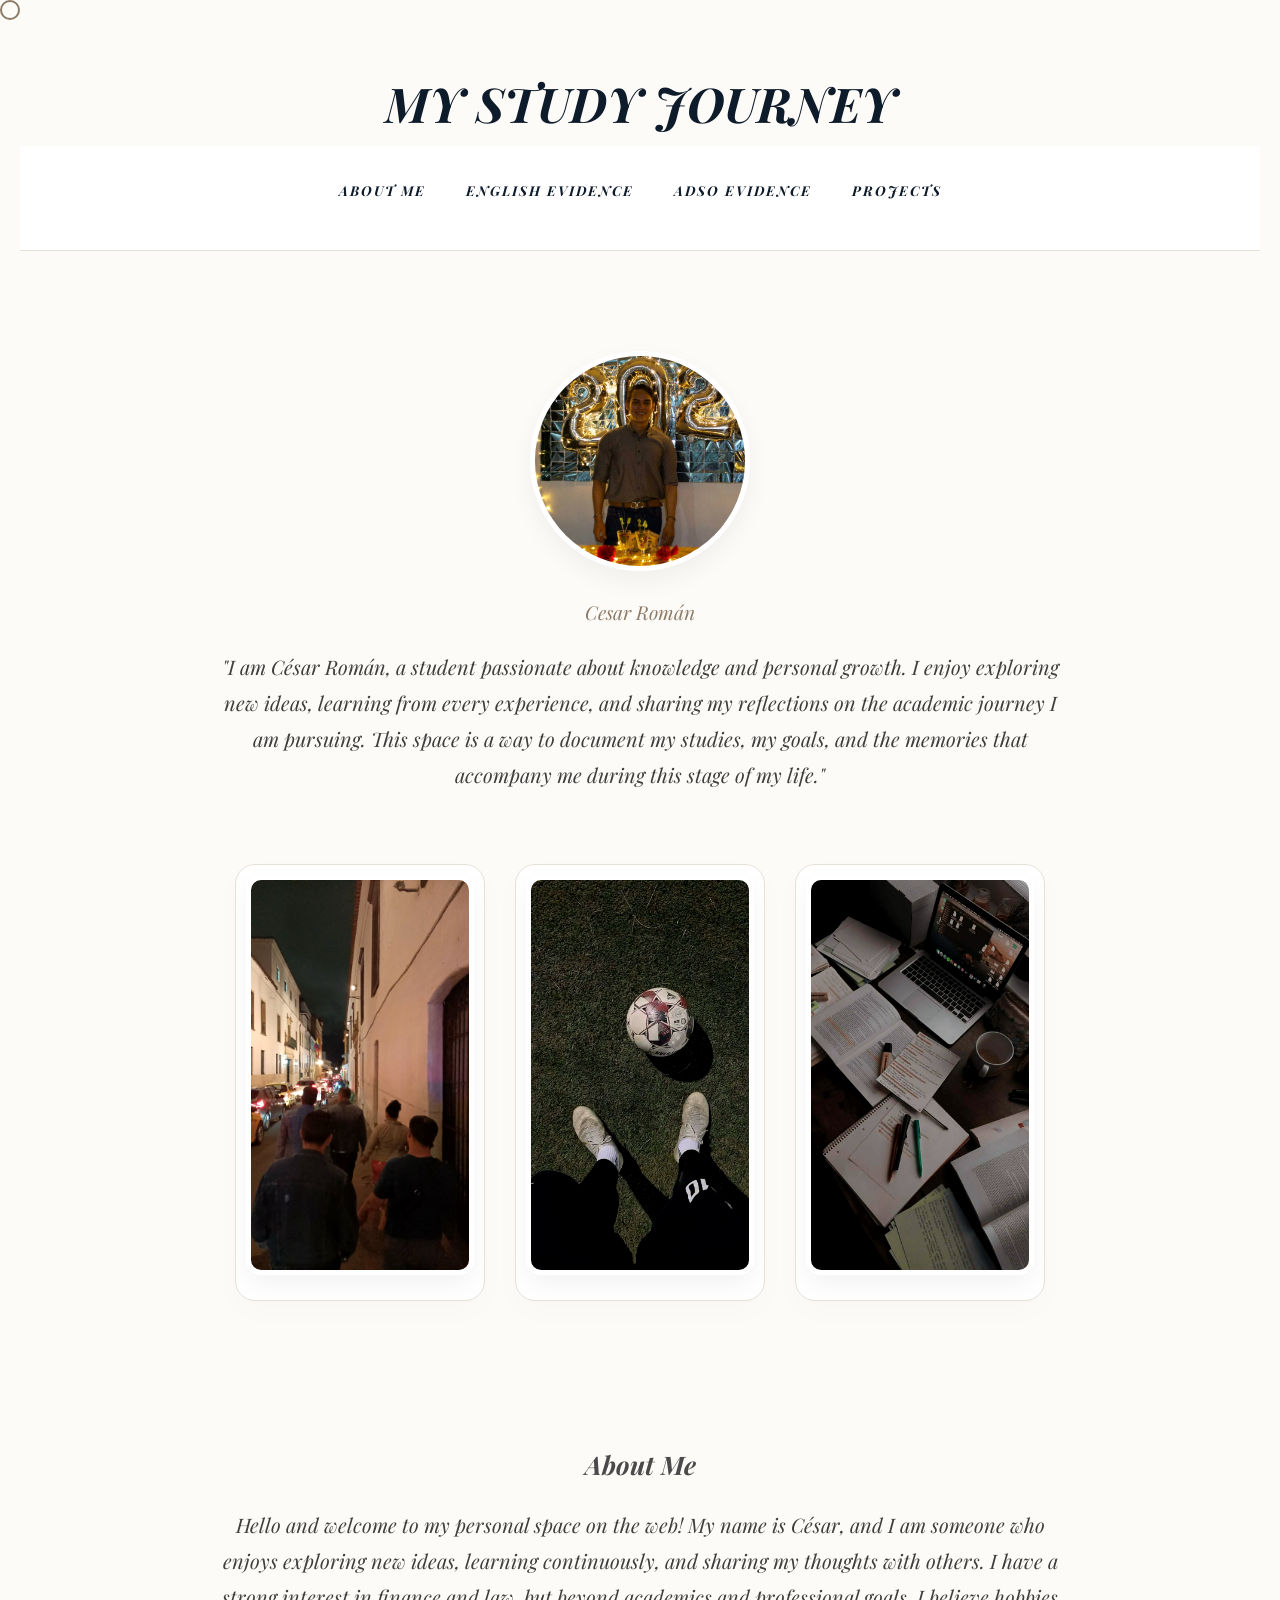
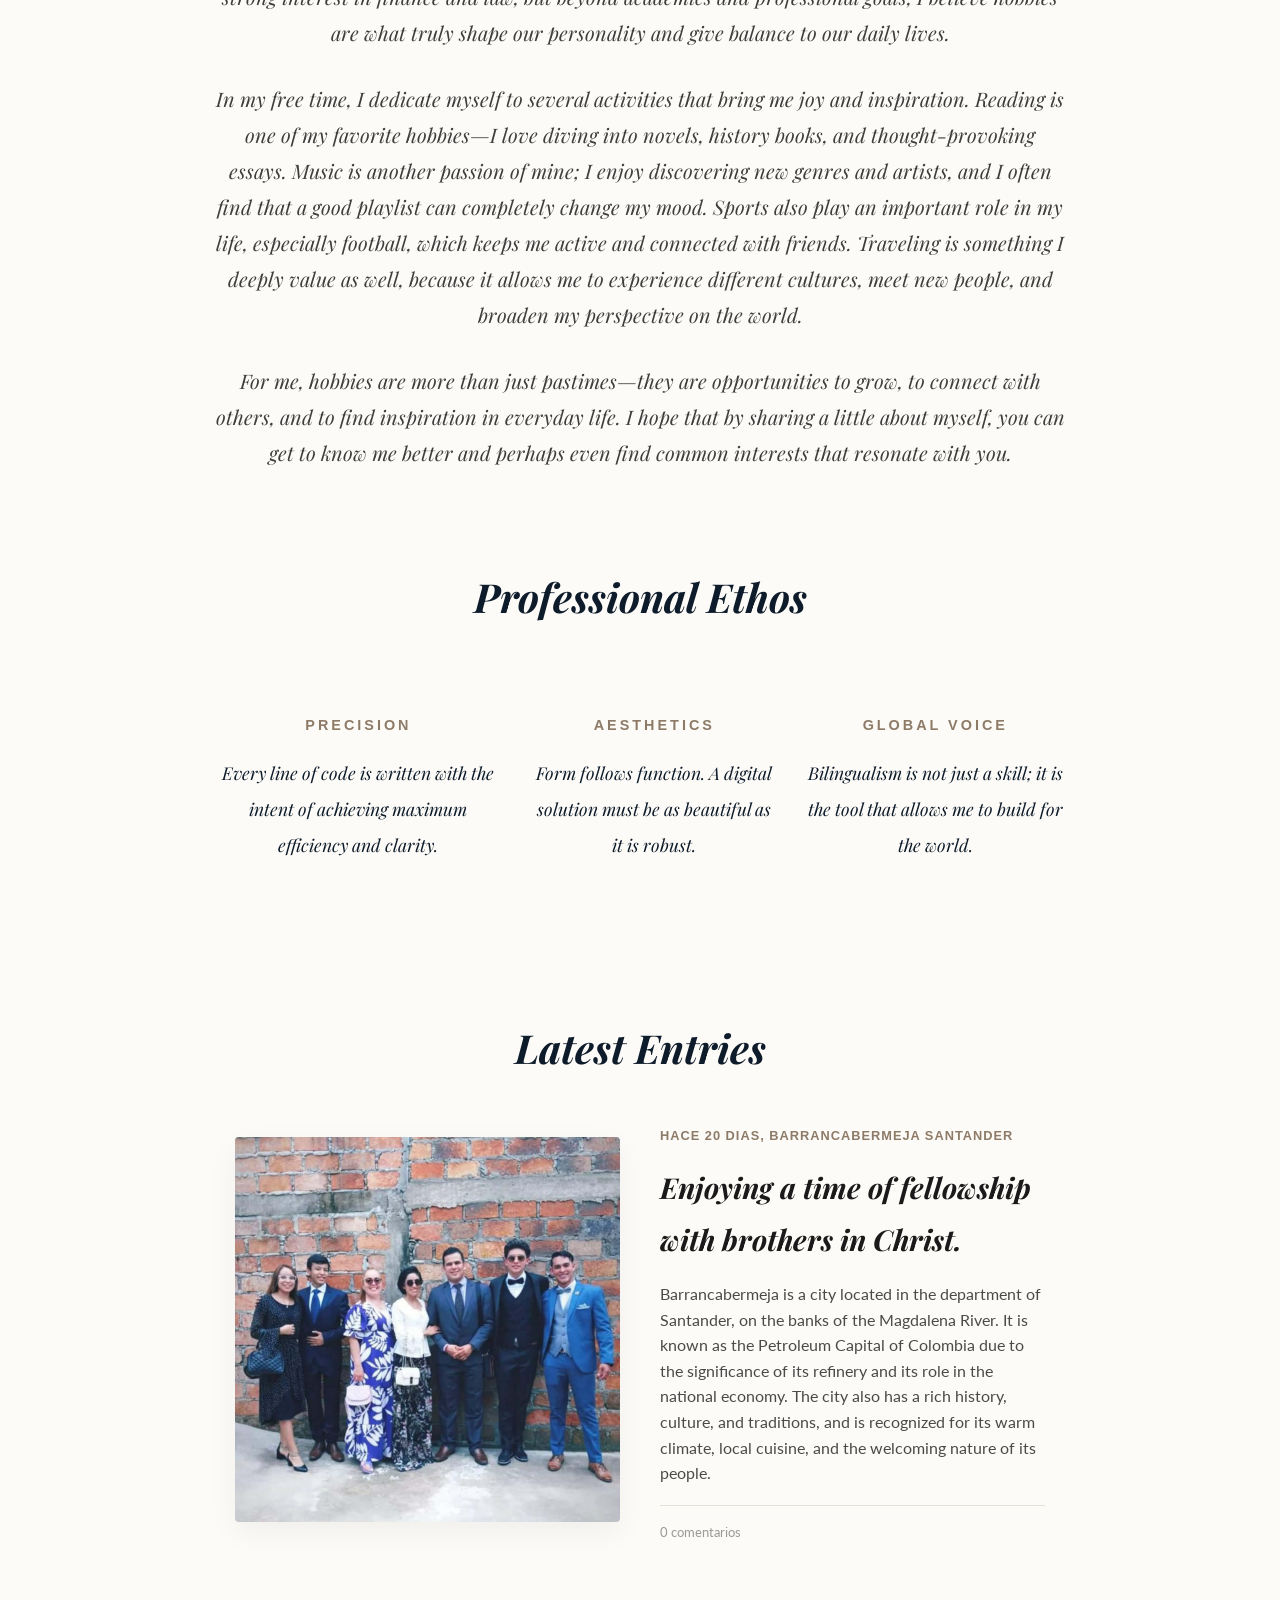
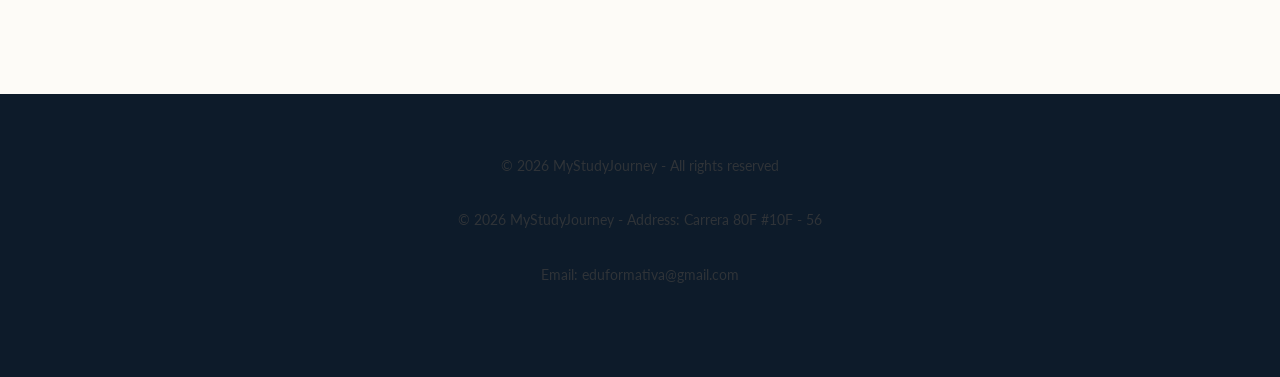
==== commit 038ce2d9: "Add favicon and update HTML structure Added a favicon link and updated HTML structure." ====
--- a/index.html
+++ b/index.html
@@ -4,6 +4,7 @@
     <meta charset="UTF-8">
     <meta name="viewport" content="width=device-width, initial-scale=1.0">
     <meta name="description" content="Welcome to MyStudyJourney, a personal blog where I share experiences, reflections, and lessons learned throughout my academic path.">
+    <link rel="icon" type="image/png" href="imagenes/icono.png">
     <title>My Study Journey</title>
     <link rel="stylesheet" href="body.css">
 </head>
@@ -117,3 +118,4 @@
 
 </html>
 
+
--- a/body.css
+++ b/body.css
@@ -371,8 +371,131 @@
     }
 }
 
-
-
-
-
-
+/* --- SECCIÓN LATEST ENTRIES --- */
+.latest-entries {
+    max-width: 1000px;
+    margin: 60px auto;
+    padding: 0 20px;
+}
+
+.section-title {
+    font-family: 'Playfair Display', serif;
+    font-size: 2.5rem;
+    text-align: left; /* Como en la imagen */
+    margin-bottom: 40px;
+    color: #0d1b2a;
+}
+
+.entry-card {
+    display: flex;
+    gap: 40px;
+    align-items: center;
+    margin-bottom: 50px;
+}
+
+.entry-image {
+    flex: 1;
+    max-width: 500px;
+}
+
+.entry-image img {
+    width: 100%;
+    height: auto;
+    border-radius: 4px; /* Un toque sutil como la captura */
+    box-shadow: 0 10px 30px rgba(0,0,0,0.05);
+}
+
+.entry-content {
+    flex: 1;
+}
+
+.entry-meta {
+    font-size: 0.8rem;
+    color: #8d7b68;
+    text-transform: uppercase;
+    letter-spacing: 1px;
+}
+
+.entry-title {
+    font-family: 'Playfair Display', serif;
+    font-size: 1.8rem;
+    margin: 15px 0;
+    color: #1a1a1a;
+    font-style: italic;
+}
+
+.entry-excerpt {
+    font-family: 'Lato', sans-serif !important; /* Más legible para párrafos largos */
+    font-style: normal !important;
+    text-align: left !important;
+    font-size: 1rem;
+    color: #4a4a4a;
+    line-height: 1.6;
+}
+
+.entry-footer {
+    margin-top: 20px;
+    padding-top: 15px;
+    border-top: 1px solid #e5e0d8;
+    font-size: 0.8rem;
+    color: #999;
+}
+
+/* Ajuste para móviles: la imagen arriba y el texto abajo */
+@media (max-width: 768px) {
+    .entry-card {
+        flex-direction: column;
+        gap: 20px;
+    }
+    .section-title {
+        text-align: center;
+    }
+}
+
+/* --- AJUSTES EXCLUSIVOS: LATEST ENTRY --- */
+
+/* 1. Suavizado de la imagen para el efecto 3D del JS */
+.entry-image img {
+    transition: transform 0.6s cubic-bezier(0.23, 1, 0.32, 1) !important;
+    will-change: transform;
+}
+
+/* 2. Estilo de los textos de la nueva entrada */
+.entry-meta {
+    display: block;
+    margin-bottom: 10px;
+    font-weight: 700;
+    font-size: 0.8rem;
+    color: #8d7b68;
+    text-transform: uppercase;
+}
+
+.entry-excerpt {
+    font-family: 'Lato', sans-serif !important;
+    font-style: normal !important;
+    text-align: left !important;
+    font-size: 1rem;
+    color: #4a4a4a;
+    line-height: 1.6;
+    margin-bottom: 20px;
+}
+
+/* 3. Línea decorativa inferior (como en la captura de Wix) */
+.entry-footer {
+    border-top: 1px solid #e5e0d8;
+    padding-top: 15px;
+    margin-top: 20px;
+}
+
+.entry-footer span {
+    font-size: 0.8rem;
+    color: #999;
+    font-family: 'Lato', sans-serif;
+}
+
+
+
+
+
+
+
